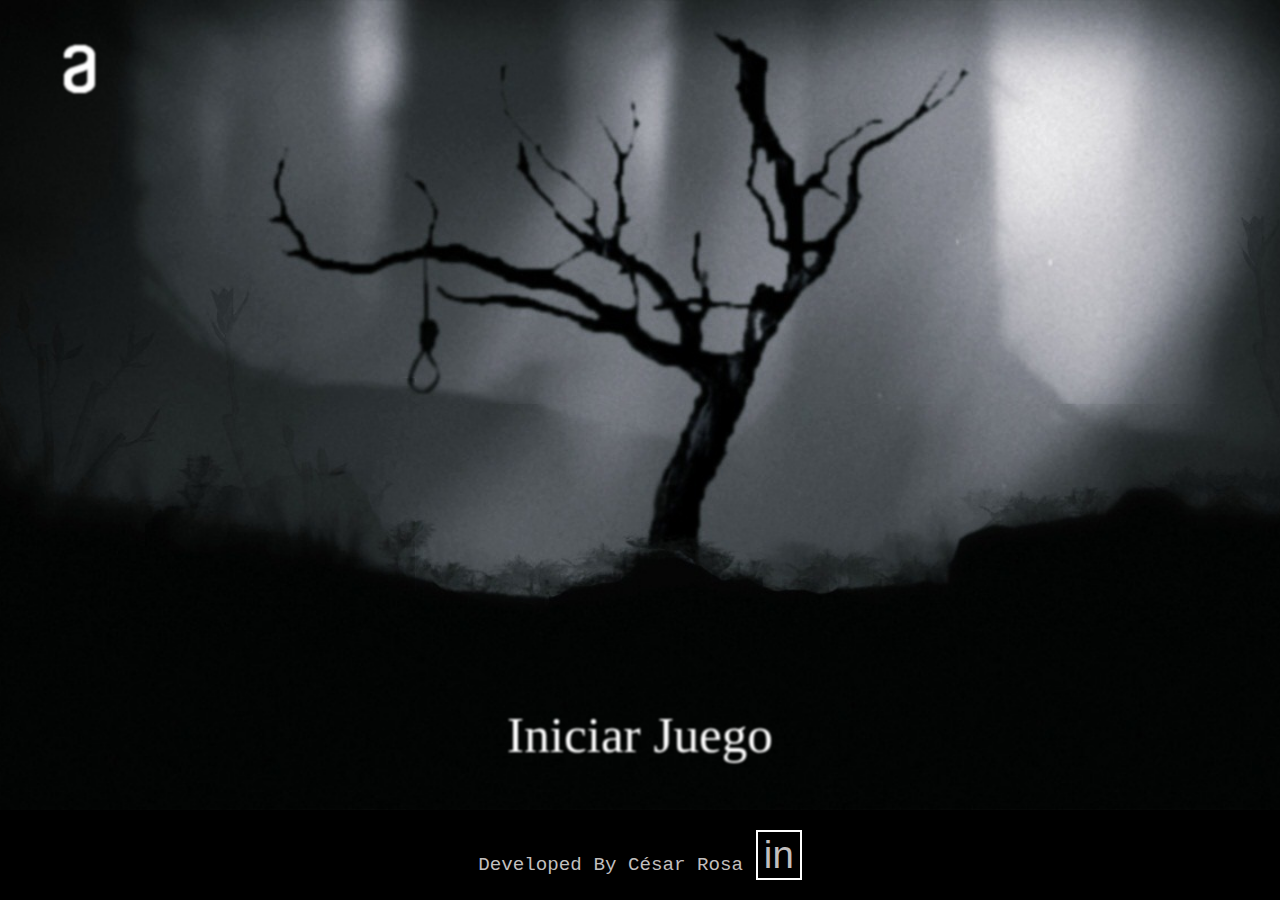
==== index.html @ f2b639ea "Primer Commit" ====
<!DOCTYPE html>

    <html lang="es">

        <head>
            <meta charset="UTF-8">
            <meta name="viewport" content="width=device-width, initial-scale=1.0">
            <title>Index Ahorcado</title>
            <link rel="stylesheet"  href="css/reset.css">
            <link rel="stylesheet"  href="css/index.css">
           <link rel="stylesheet" text="text/css" href="css/comun.css">  
        </head>

            <body>
                <div class="container">
                    <div class="logoAlura"><img src="imagenes/Logoblanco.png" alt="logo-ahorcado"></div>                 
                        <div class="cuervos">
                            <div class="cuervo"><img src="imagenes/cuervo2_.png"></div>
                        </div>
                        <button class="boton-index" onmousedown="botones.play()">Iniciar Juego</button>
                                                                      
                    </div>

                <div class="container1">                    
                        <div class="datos">
                            <h1>Developed By César Rosa</h1>
                            <button class="linkedin">in</button>                        
                        </div>
                </div>

            </body>
            <script src="js/main.js"></script>

    </html>
---- css/index.css ----
.container{
    flex-basis: 0;
    flex-grow: 9;
    display: flex;
    flex-direction: row;
    flex-wrap: nowrap;
    border: none;  
    justify-content: center; 
    align-items: flex-end;   
    margin:0%;
    padding: 0%;
    background-image: url('../imagenes/Fondo3.jpeg');    
    background-size:cover;
    background-repeat:no-repeat;
    background-position: center;    
    animation: rayo 10s linear infinite both;
    animation-delay: 5s;
    overflow:hidden;      
}
.logoAlura{
    position: absolute;
    left: 5%;
    top: 5%;
    flex-basis: 20%;      
    background:none;
    filter:blur(1.2px)
}
.cuervo{ 
    position: absolute;
    left: 105vw;;
    top: 8vh;
    width: 100vw;
    height: auto;  
}
.cuervo img{
    max-width: 7%;
    max-height: 7%; 
    filter: brightness(0.6);
    filter:blur(2px);
    object-fit: contain;
    animation-name: ir;
    animation-duration: 10s;
    animation-iteration-count: infinite;  
}

.boton-index{    
    background: none;
    border: none;
    color: white;
    font-family:'Chiller';
    font-size: 4vw;
    filter: blur(1.2px);
    margin-bottom: 5vh;
}
.boton-index:hover{
cursor: pointer;
transform: scale(1.2);
filter: blur(0px);;
}



@keyframes ir{
    0%{
        transform: translateX(0vw)  translateY(0);      
    }

    100% {
        transform: translateX(-140vw) translateY(25vh); 
    } 
}

@keyframes rayo {
    0% {
        filter: brightness(1);
    }
    2% {
        filter: brightness(3);
        cue: url("../Thunder.wav");
    }
    5% {
        filter: brightness(1);
    }
    50% {
        filter: brightness(1);       
    }
    100% {
        filter: brightness(1);
    }
}
---- css/comun.css ----
body{
    display: flex;
    flex-direction: column;
    flex-wrap: nowrap;
    justify-content: flex-start;
    min-width: 100vw;
    min-height: 100vh;
    background: white;
    padding: 0%;
    margin: 0%;
}
.container1{
    flex-basis: 0;
    flex-grow: 1;
    background: black;
    display: flex;
    flex-direction: row;
    flex-wrap: nowrap;
    justify-items: center;
    align-items: center;
    margin:0%;
    padding: 0%;
}
.datos{
    display: inline-flex;
    margin: 0 auto;    
    width: auto;   
}
.datos h1{     
    font-family:'Courier New', Courier, monospace;
    font-size:  1.5vw;
    margin-top: 2vw;
    margin-right: 0.5vw;      
    color: rgb(194, 191, 191);      
}
.linkedin{   
    background: none;
    color: rgb(194, 191, 191);
    font-size: 3vw;
    margin-left: 0.5vw;
    border: 0.2vw solid white;        
}
.linkedin:hover{
transform: scale(1.1);
border-color: #c78c19;    
}
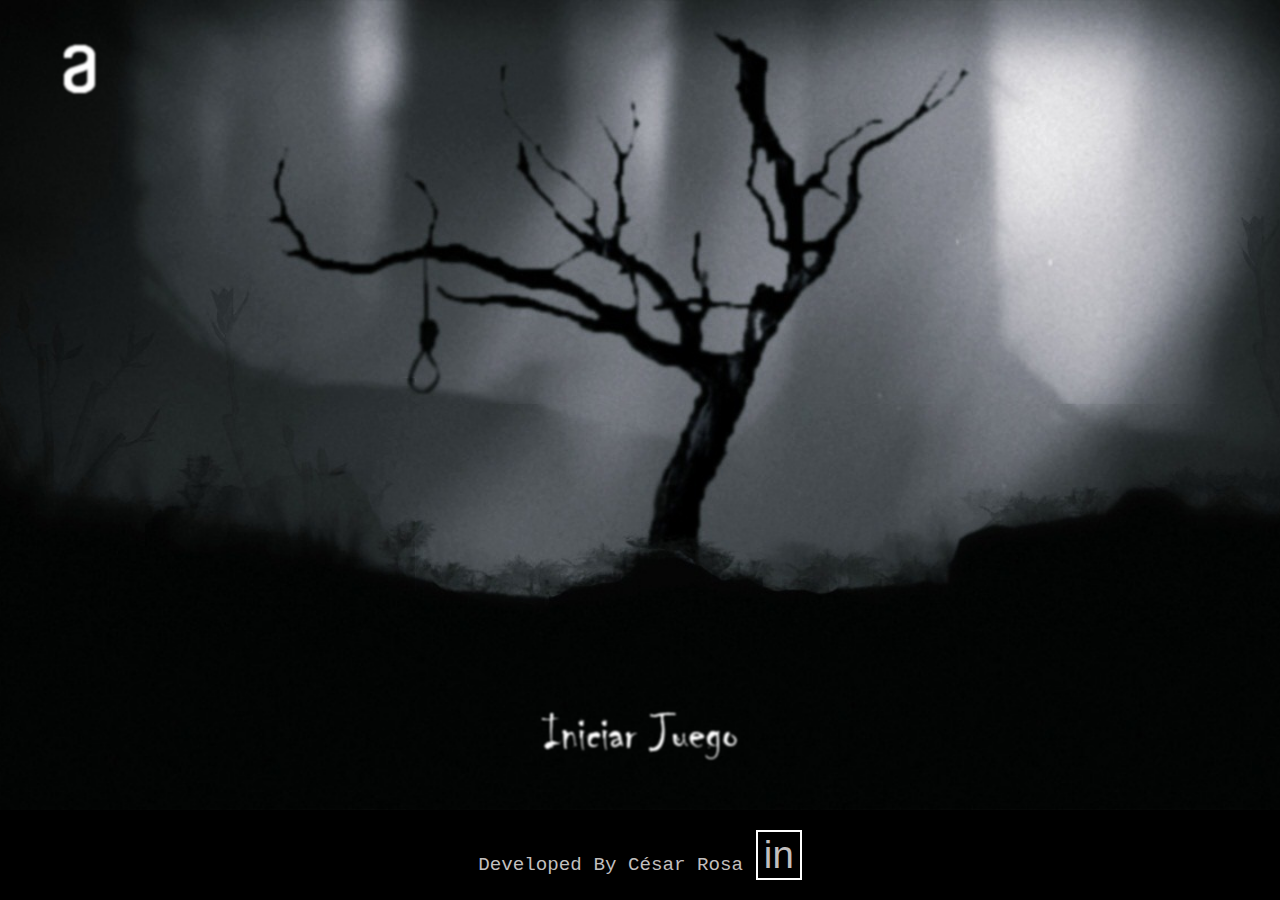
==== commit 546ae4e0: "favicon" ====
--- a/index.html
+++ b/index.html
@@ -8,7 +8,9 @@
             <title>Index Ahorcado</title>
             <link rel="stylesheet"  href="css/reset.css">
             <link rel="stylesheet"  href="css/index.css">
-           <link rel="stylesheet" text="text/css" href="css/comun.css">  
+           <link rel="stylesheet" text="text/css" href="css/comun.css">
+           <link rel="stylesheet" text="text/css" href="css/fuente.css">
+           <link  rel="icon"   href="imagenes/favicon.png" type="image/png" />   
         </head>
 
             <body>
--- a/css/index.css
+++ b/css/index.css
@@ -47,7 +47,7 @@
     background: none;
     border: none;
     color: white;
-    font-family:'Chiller';
+    font-family: Chiller;
     font-size: 4vw;
     filter: blur(1.2px);
     margin-bottom: 5vh;
--- a/css/fuente.css
+++ b/css/fuente.css
@@ -0,0 +1,4 @@
+@font-face{
+    font-family: Chiller;
+    src: url(../fuente/CHILLER.TTF);    
+}